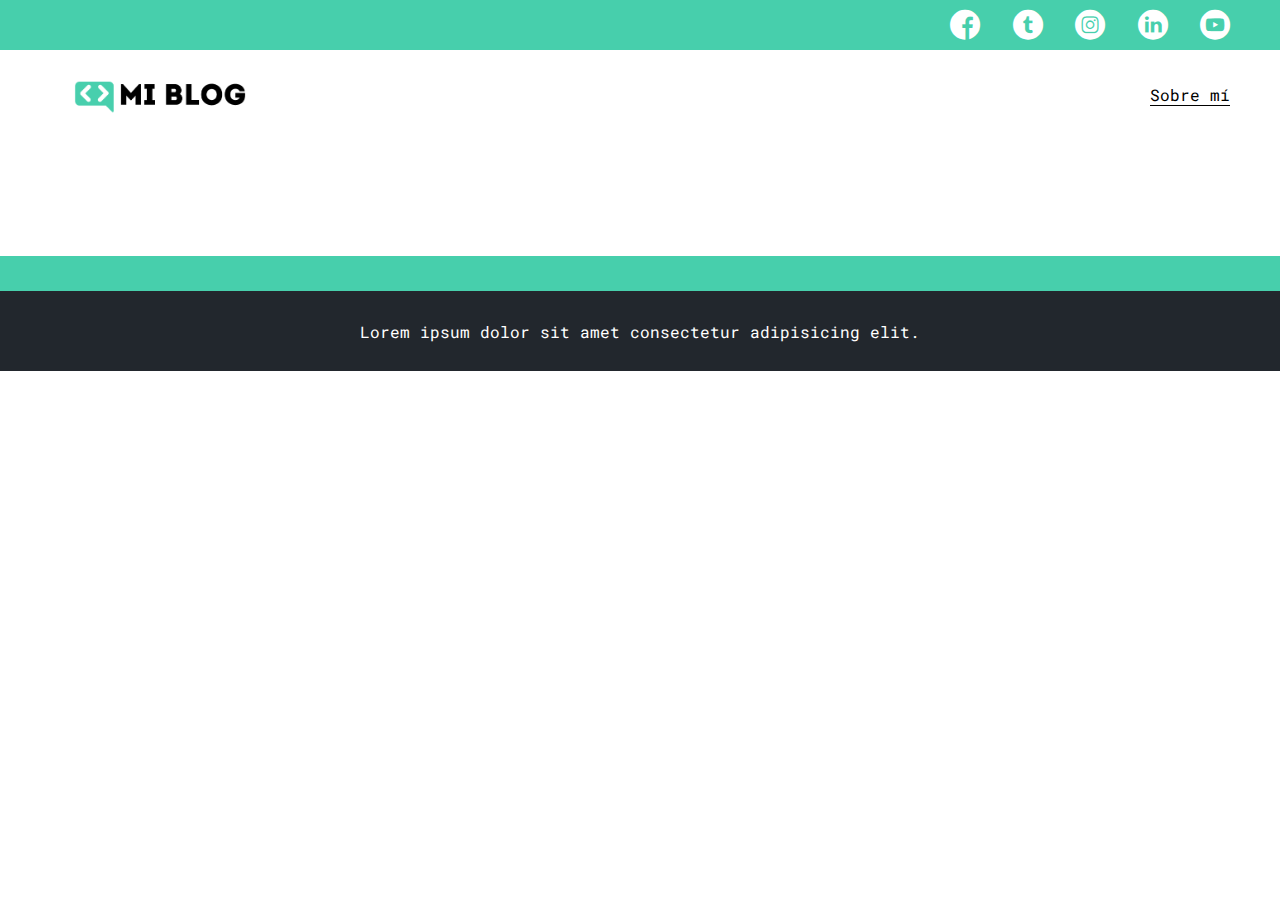
==== blog.html @ 5679ebf2 "seventeenth commit" ====
<!DOCTYPE html>
<html lang="en">
<head>
    <meta charset="UTF-8">
    <meta http-equiv="X-UA-Compatible" content="IE=edge">
    <meta name="viewport" content="width=device-width, initial-scale=1.0">
    <title>Document</title>
    <link rel="stylesheet" href="./CSS/main.css">
    <link rel="stylesheet" href="./CSS/font/flaticon.css">
</head>
<body>
    <header>
        <section class="header-icons-container">
            <div class="icons">
                <a href="/"><span class="flaticon-001-facebook"></span></a>
                <a href="/"><span class="flaticon-002-twitter"></span></a>
                <a href="/"><span class="flaticon-011-instagram"></span></a>
                <a href="/"><span class="flaticon-010-linkedin"></span></a>
                <a href="/"><span class="flaticon-008-youtube"></span></a>
            </div>
        </section>
        <nav>
            <section class="nav-logo-container">
                <a href="/"><img src="./Assets/img/Logo-negro.png" alt="Logo de mi blog" > </a>
            </section>
            <section class="profile-link">
                <a href="perfil.html">Sobre mí</a>
            </section>
        </nav>
    </header>
    <main>
        <section class="grid-container blogpost-img-container">
            <img src="/" alt="">
        </section>
        <section class="blogpost-main-container">
            <div class="grid-container">
                <h3></h3>
                <article>
                    <h1></h1>
                    <p></p>
                    <p></p>
                    <p></p>
                </article>
            </div>
        </section>
        <section class="contact-main-container">
            <div>
                <img src="" alt="">
                <div class="contact-left">
                    <a href=""></a>
                    <p></p>
                </div>
            </div>
            <div>
                <img src="" alt="">
                <div class="contact-right">
                    <a href=""></a>
                    <p></p>
                </div>
            </div>
        </section>
    </main>
    <footer>
        <p>Lorem ipsum dolor sit amet consectetur adipisicing elit.</p>
    </footer>


</body>
</html>
---- CSS/main.css ----
@import url('https://fonts.googleapis.com/css?family=Roboto+Mono:400,500,700|Roboto+Slab:400,700|Roboto:400,500,700,900&display=swap');

body {
    font-family: 'Roboto Mono', monospace;
    margin: 0;
    padding: 0;

}
a {
    text-decoration: none;
    display: inline;
    color: black;
}
.home-body {
    position: fixed;
    top: 0;
    bottom: 0;
    left: 0;
    right: 0;
}
.grid-container {
    max-width: 980px;
    margin: auto;
}


header {
    width: 100%;
    height: 140px;
    display: grid;
    grid-template-rows: 1fr 1fr;
}
header .header-icons-container {
    width: 100%;
    height: 50px;
    display: grid;
    background-color: #47cfac;
}
header .header-icons-container .icons {
    width: 300px;
    height: auto;
    display: flex;
    justify-items: flex-end;
    align-items: center;
    justify-content: space-between;
    justify-self: end;
    margin-right: 50px;
}
header .icons span {
    color: white;
}
nav  {
    display: grid;
    grid-template-columns: 1fr 1fr;
    height: 90px;
}
nav .nav-logo-container {
    margin-left: 50px;
}
nav .nav-logo-container img {
    width: 220px;
    margin-top: 10px;
}
nav .profile-link {
    display: flex;
    align-items: center;
    justify-content: flex-end;
    margin-right: 50px;
}
nav .profile-link a {
    color: black;
    border-bottom: 1px solid black;
}

.home-main {
    display: grid;
    grid-template-columns: 1fr 4fr 1fr;
    height: 100%;
    background-image: url('../Assets/img/Cover.png');
    background-position: center;
    background-repeat: no-repeat;
    background-size: cover;
}
.home-main section {
    display: grid;
    grid-column: 2;
    justify-items: center;
    height: 350px;
    margin-top: 80px;
}
.home-main-text {
    font-family: 'Roboto mono', monospace;
    font-size: 30px;
    font-weight: 700px;
    letter-spacing: 10px;
    color: black;
    text-align: center;
    color: white;
}
.home-main-button {
    width: 110px;
    height: 50px;
    background: #48cfad;
    text-align: center;
    font-weight: 700;
    font-size: 18px;
    line-height: 50px;
}

.blogs-main {
    display: grid;
}
.blogs-news-container {
    background-color: #e6e9ed;
    padding: 0 50px 40px;
}
.blogs-main-new {
    display: grid;
    grid-template-columns: 2fr 1fr;
    grid-template-rows: 2fr;
}
.blogs-news-img-container {
    grid-column: 1;
}
.blogs-news-img-container img {
    width: 85%;
}
.blogs-news-info-container {
    grid-column: 2;
}
.blogs-news-info-container p {
    margin-bottom: 35px;
}
.blogs-posts-container {
    padding: 0 50px 40px;
}
.blogs-posts-container h3 {
    border-bottom: 1px solid #cdd2da;  
    padding-bottom: 20px;
    text-align: center;
}
.blogs-button {
    border: 1px solid #47cfac;
    padding: 10px 15px;
    font-size: 12px;
}

.blogs-posts-container .post-container {
    display: inline-block;
    padding-left: 10px;
    max-width: 30%;
    margin-bottom: 50px;
}
.blogs-posts-container .post-container p {
    margin-bottom: 35px;
}
.blogs-posts-container .post-container img {
    width: 100%;
}
footer {
    width: 100%;
    height: 80px;
    background-color: #22272d;
    border-top: 35px solid #47cfac;
    text-align: center;
}
footer p {
    color: white;
    margin-top: 30px;
}
---- CSS/font/flaticon.css ----
/*
  	Flaticon icon font: Flaticon
  	Creation date: 20/12/2018 09:27
  	*/

@font-face {
  font-family: "Flaticon";
  src: url("./Flaticon.eot");
  src: url("./Flaticon.eot?#iefix") format("embedded-opentype"),
       url("./Flaticon.woff") format("woff"),
       url("./Flaticon.ttf") format("truetype"),
       url("./Flaticon.svg#Flaticon") format("svg");
  font-weight: normal;
  font-style: normal;
}

@media screen and (-webkit-min-device-pixel-ratio:0) {
  @font-face {
    font-family: "Flaticon";
    src: url("./Flaticon.svg#Flaticon") format("svg");
  }
}

[class^="flaticon-"]:before, [class*=" flaticon-"]:before,
[class^="flaticon-"]:after, [class*=" flaticon-"]:after {   
  font-family: Flaticon;
        font-size: 30px;
font-style: normal;
margin-left: 20px;
}

.flaticon-001-facebook:before { content: "\f100"; }
.flaticon-002-twitter:before { content: "\f101"; }
.flaticon-003-whatsapp:before { content: "\f102"; }
.flaticon-004-groupme:before { content: "\f103"; }
.flaticon-005-kik:before { content: "\f104"; }
.flaticon-006-skype:before { content: "\f105"; }
.flaticon-007-periscope:before { content: "\f106"; }
.flaticon-008-youtube:before { content: "\f107"; }
.flaticon-009-itunes:before { content: "\f108"; }
.flaticon-010-linkedin:before { content: "\f109"; }
.flaticon-011-instagram:before { content: "\f10a"; }
.flaticon-012-messenger:before { content: "\f10b"; }
.flaticon-013-twitter-1:before { content: "\f10c"; }
.flaticon-014-snapchat:before { content: "\f10d"; }
.flaticon-015-reddit:before { content: "\f10e"; }
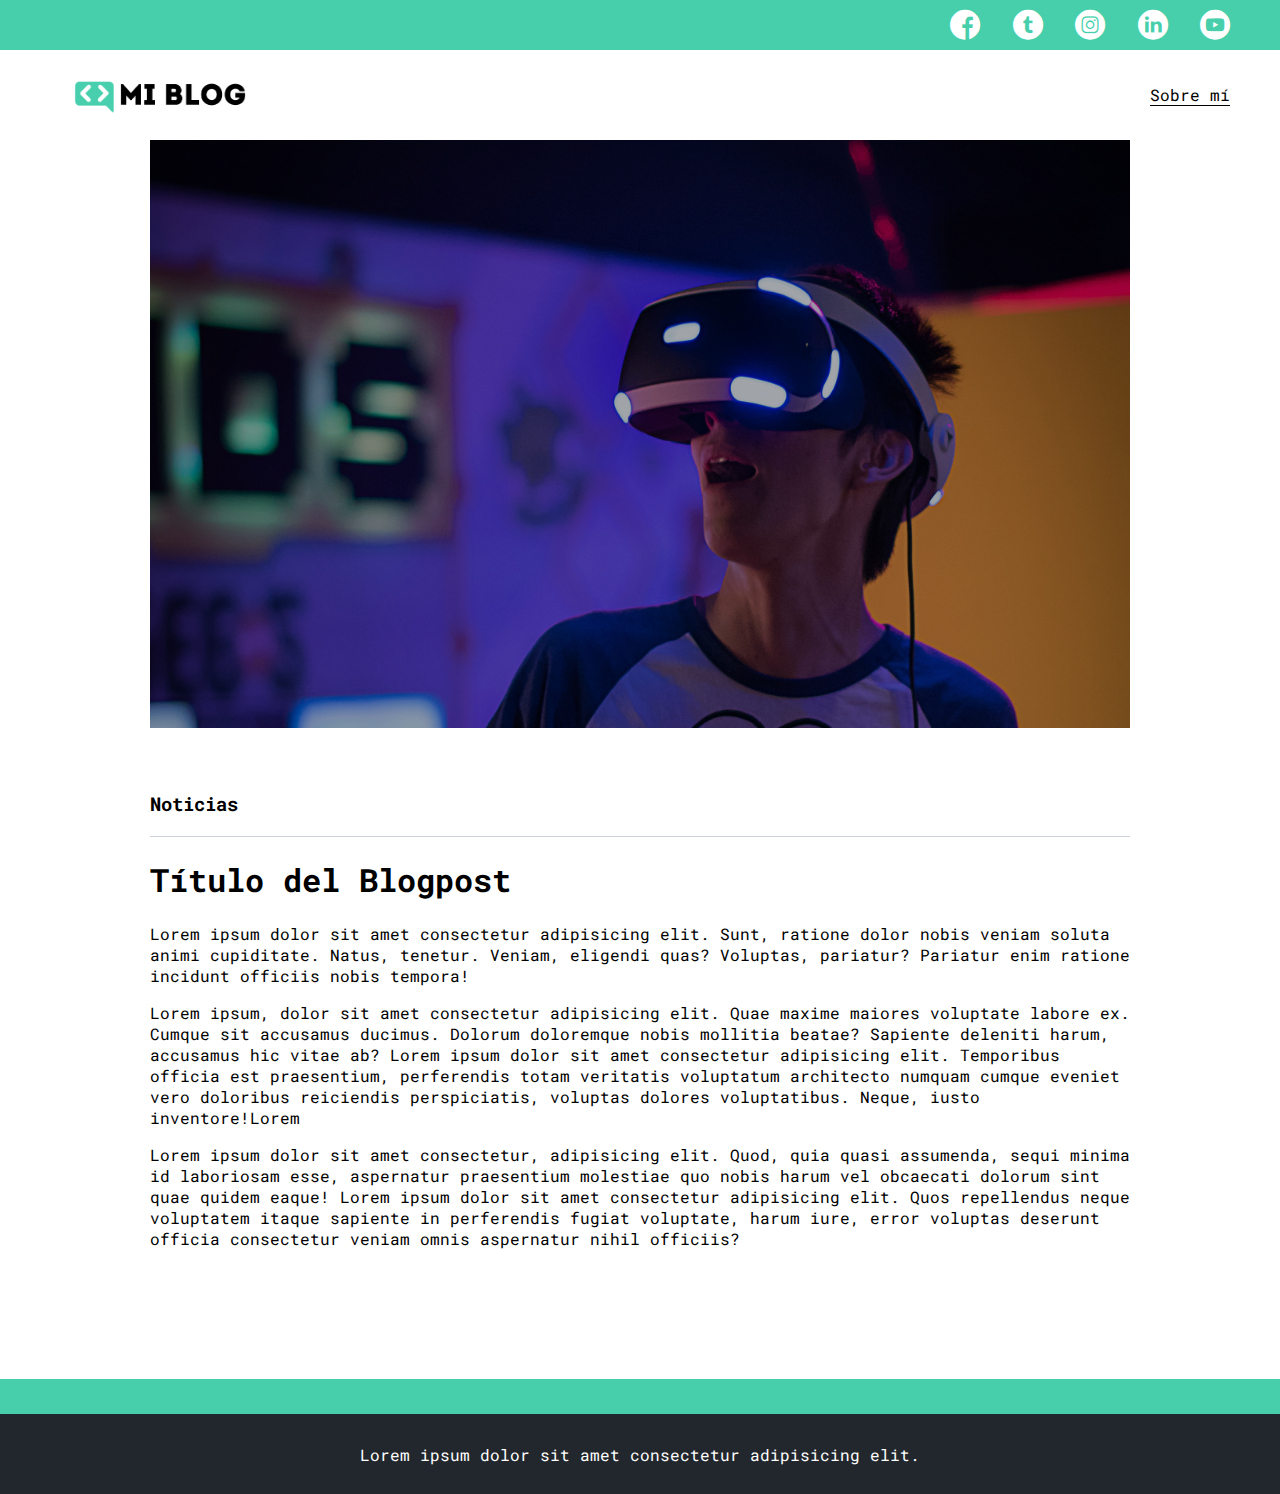
==== commit 74e6194c: "eighteenth commit" ====
--- a/blog.html
+++ b/blog.html
@@ -30,16 +30,16 @@
     </header>
     <main>
         <section class="grid-container blogpost-img-container">
-            <img src="/" alt="">
+            <img src="./Assets/img/post-1.png"">
         </section>
         <section class="blogpost-main-container">
             <div class="grid-container">
-                <h3></h3>
+                <h3>Noticias</h3>
                 <article>
-                    <h1></h1>
-                    <p></p>
-                    <p></p>
-                    <p></p>
+                    <h1>Título del Blogpost</h1>
+                    <p>Lorem ipsum dolor sit amet consectetur adipisicing elit. Sunt, ratione dolor nobis veniam soluta animi cupiditate. Natus, tenetur. Veniam, eligendi quas? Voluptas, pariatur? Pariatur enim ratione incidunt officiis nobis tempora!</p>
+                    <p>Lorem ipsum, dolor sit amet consectetur adipisicing elit. Quae maxime maiores voluptate labore ex. Cumque sit accusamus ducimus. Dolorum doloremque nobis mollitia beatae? Sapiente deleniti harum, accusamus hic vitae ab? Lorem ipsum dolor sit amet consectetur adipisicing elit. Temporibus officia est praesentium, perferendis totam veritatis voluptatum architecto numquam cumque eveniet vero doloribus reiciendis perspiciatis, voluptas dolores voluptatibus. Neque, iusto inventore!Lorem</p>
+                    <p>Lorem ipsum dolor sit amet consectetur, adipisicing elit. Quod, quia quasi assumenda, sequi minima id laboriosam esse, aspernatur praesentium molestiae quo nobis harum vel obcaecati dolorum sint quae quidem eaque! Lorem ipsum dolor sit amet consectetur adipisicing elit. Quos repellendus neque voluptatem itaque sapiente in perferendis fugiat voluptate, harum iure, error voluptas deserunt officia consectetur veniam omnis aspernatur nihil officiis?</p>
                 </article>
             </div>
         </section>
@@ -63,7 +63,5 @@
     <footer>
         <p>Lorem ipsum dolor sit amet consectetur adipisicing elit.</p>
     </footer>
-
-
 </body>
 </html>--- a/CSS/main.css
+++ b/CSS/main.css
@@ -4,7 +4,7 @@
     font-family: 'Roboto Mono', monospace;
     margin: 0;
     padding: 0;
-
+    
 }
 a {
     text-decoration: none;
@@ -76,7 +76,7 @@
     display: grid;
     grid-template-columns: 1fr 4fr 1fr;
     height: 100%;
-    background-image: url('../Assets/img/Cover.png');
+    background-image: url('../assets/img/Cover.png');
     background-position: center;
     background-repeat: no-repeat;
     background-size: cover;
@@ -144,7 +144,6 @@
     padding: 10px 15px;
     font-size: 12px;
 }
-
 .blogs-posts-container .post-container {
     display: inline-block;
     padding-left: 10px;
@@ -167,4 +166,23 @@
 footer p {
     color: white;
     margin-top: 30px;
-}+}
+
+
+.blogpost-img-container {
+    padding: 0 50px 40px;
+}
+.blogpost-img-container img {
+    width: 100%;
+}
+.blogpost-main-container {
+    padding: 0 50px 40px;
+}
+.blogpost-main-container h3 {
+    border-bottom: 1px solid #cdd2da;
+    padding-bottom: 20px;
+}
+.blogpost-main-container section h1 {
+    font-size: 35px;
+}
+© 2022 GitHub, Inc.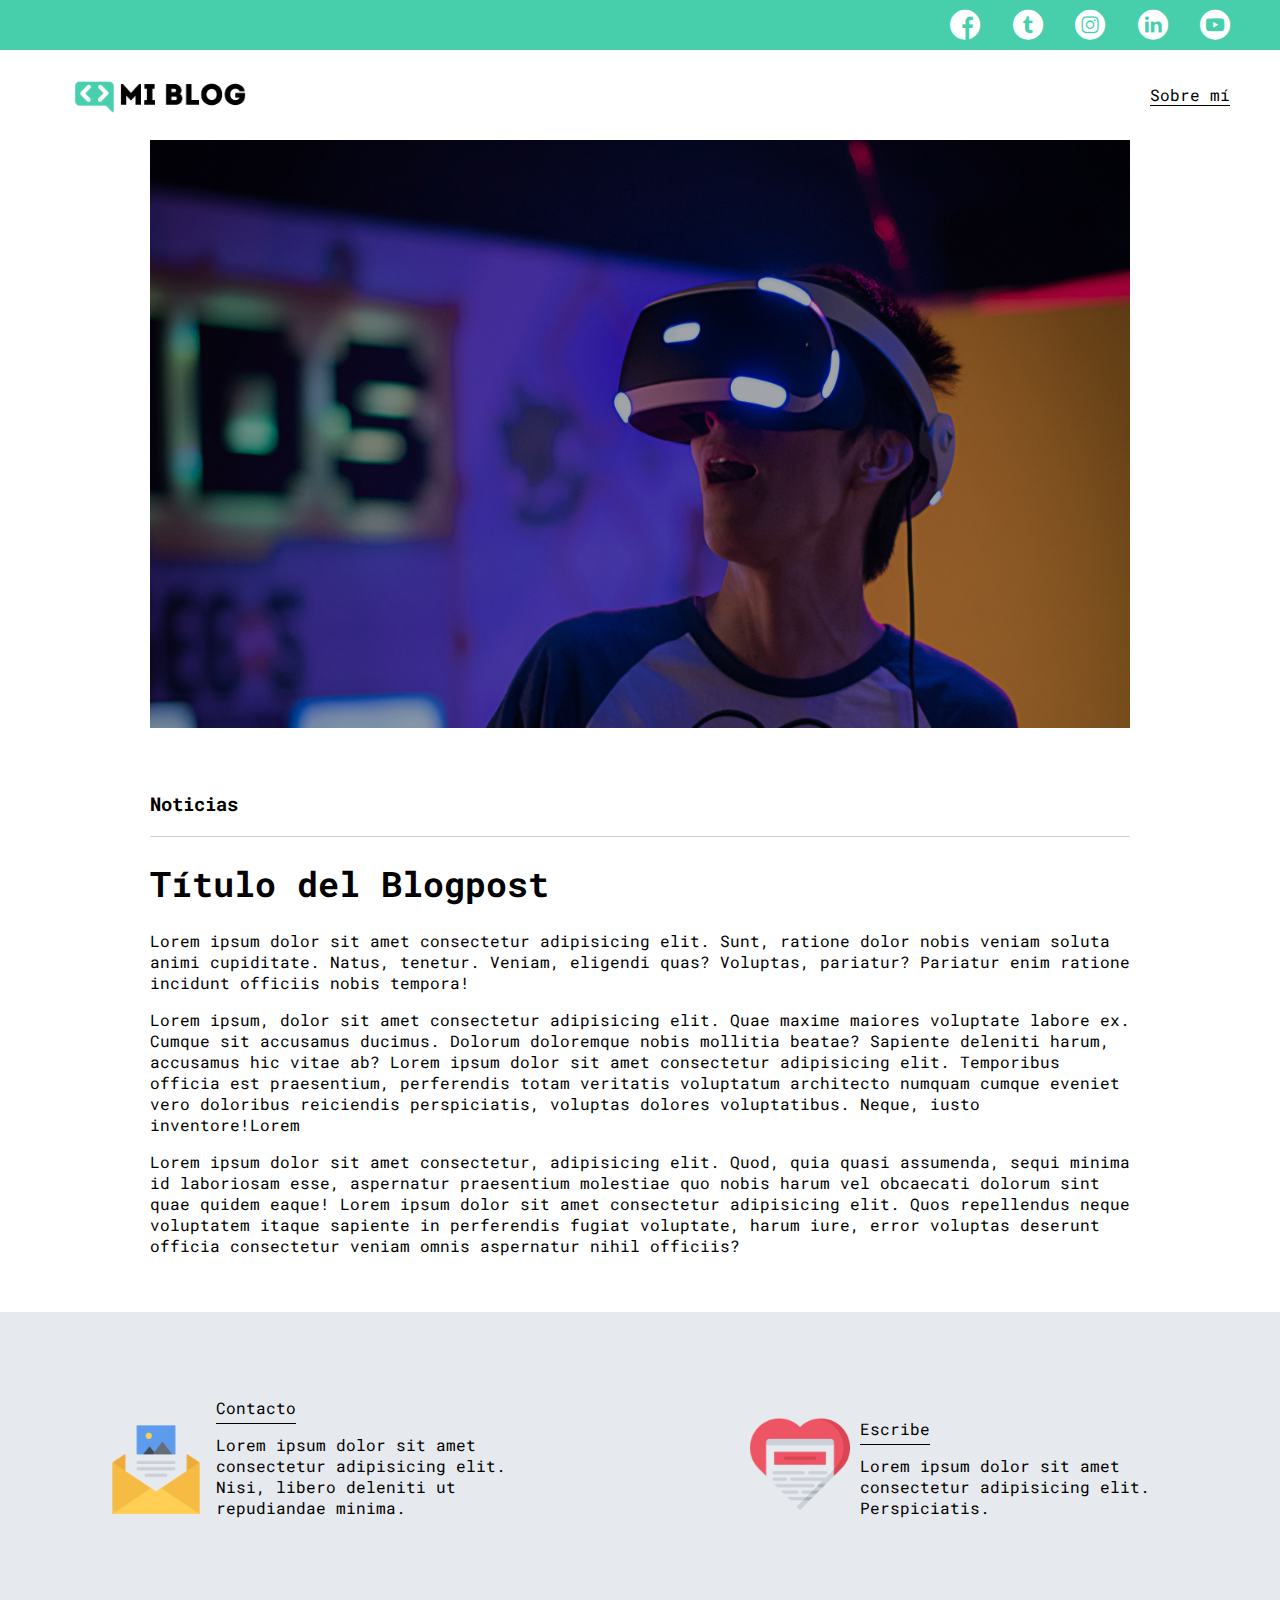
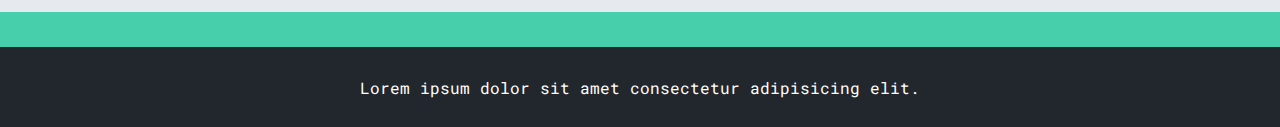
==== commit 1fe98b23: "nineteenth commit" ====
--- a/blog.html
+++ b/blog.html
@@ -45,17 +45,17 @@
         </section>
         <section class="contact-main-container">
             <div>
-                <img src="" alt="">
+                <img src="./Assets/img/013-newsletter.png" alt="">
                 <div class="contact-left">
-                    <a href=""></a>
-                    <p></p>
+                    <a href="/">Contacto</a>
+                    <p>Lorem ipsum dolor sit amet consectetur adipisicing elit. Nisi, libero deleniti ut repudiandae minima.</p>
                 </div>
             </div>
             <div>
-                <img src="" alt="">
+                <img src="./Assets/img/006-like.png" alt="">
                 <div class="contact-right">
-                    <a href=""></a>
-                    <p></p>
+                    <a href="/">Escribe</a>
+                    <p>Lorem ipsum dolor sit amet consectetur adipisicing elit. Perspiciatis.</p>
                 </div>
             </div>
         </section>
--- a/CSS/main.css
+++ b/CSS/main.css
@@ -168,7 +168,6 @@
     margin-top: 30px;
 }
 
-
 .blogpost-img-container {
     padding: 0 50px 40px;
 }
@@ -182,7 +181,30 @@
     border-bottom: 1px solid #cdd2da;
     padding-bottom: 20px;
 }
-.blogpost-main-container section h1 {
+.blogpost-main-container article h1 {
     font-size: 35px;
 }
-© 2022 GitHub, Inc.+
+.contact-main-container {
+    width: 100%;
+    min-height: 250px;
+    background-color: #e6e9ed;
+    text-align: center;
+    padding-bottom: 50px;
+}
+.contact-main-container div {
+    display: inline-block;
+    width: 49.5%;
+    height: 100%;
+}
+.contact-main-container div a {
+    border-bottom: 1px solid black;
+    padding-bottom: 5px;
+}
+.contact-main-container .contact-left, .contact-right {
+    text-align: initial;
+    margin-top: 85px;
+}
+.contact-main-container img {
+    width: 100px;
+}